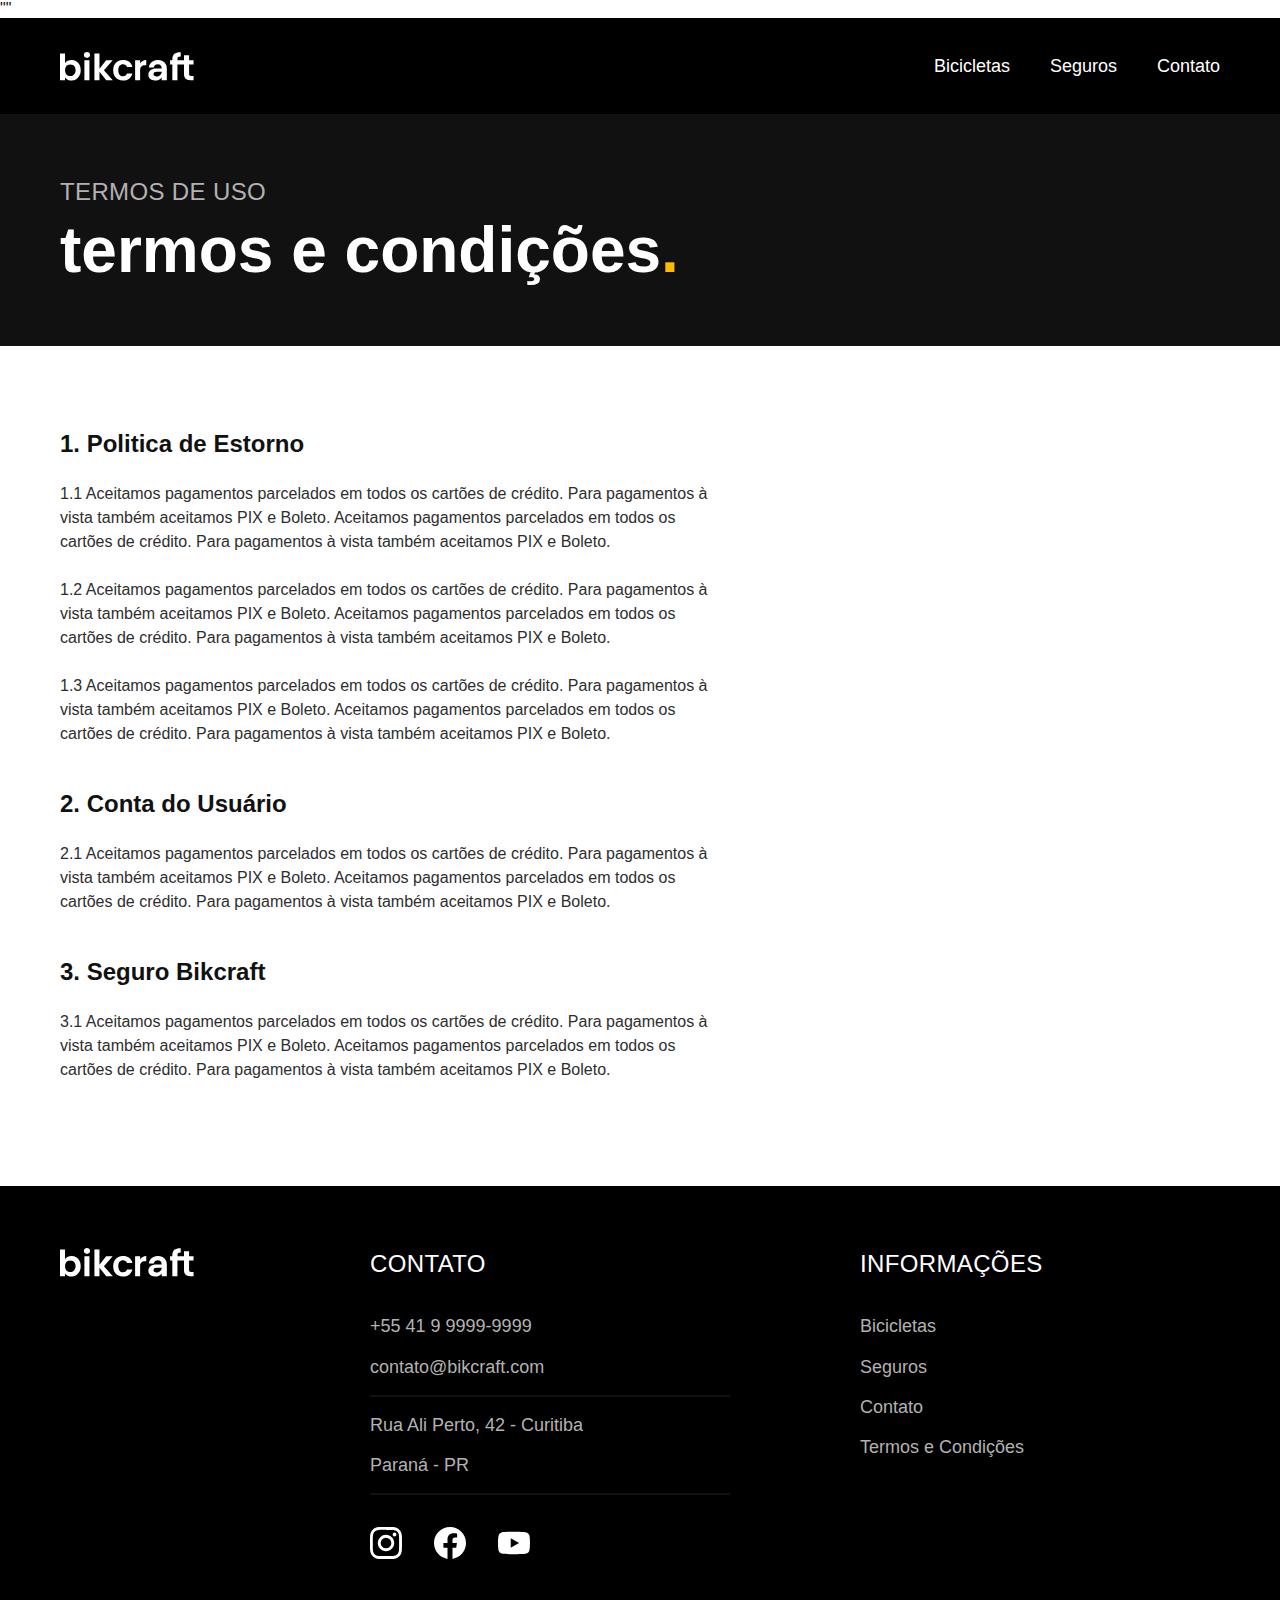
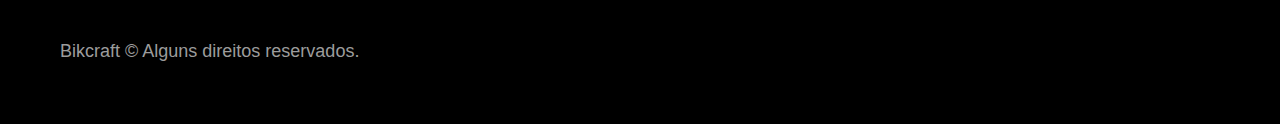
==== termos.html @ 40370502 "termos-e-condicoes" ====
<!DOCTYPE html>
<html lang="pt-br">

<head>
  <meta charset="UTF-8">
  <meta name="viewport" content="width=device-width, initial-scale=1.0">

  <title>Termos e Condições | Bikcraft - Bicicletas Elétricas</title>
  <meta name="description" content="Termos e Condições">

  <link rel="stylesheet" href="./css/style.css">""
</head>

<body>
  <header class="header-bg">
    <div class="header container">
      <a href="./">
        <img src="./img/bikcraft.svg" alt="Bikcraft">
      </a>

      <nav aria-label="primaria">
        <ul class="header-menu font-1-m cor-0">
          <li><a href="./bicicletas.html">Bicicletas</a></li>
          <li><a href="./seguros.html">Seguros</a></li>
          <li><a href="./contatos.html">Contato</a></li>
        </ul>
      </nav>
    </div>
  </header>

  <main>
    <div class="titulo-bg">
      <div class="titulo container">
        <p class="font-2-l-b cor-5">Termos de uso</p>
        <h1 class="font-1-xxl cor-0">termos e condições<span class="cor-p1">.</span></h1>
      </div>
    </div>

    <div class="termos font-2-s cor-10 container">
      <h2 class="font-1-l cor-11">1. Politica de Estorno</h2>
      <p>1.1 Aceitamos pagamentos parcelados em todos os cartões de crédito. Para pagamentos à vista também aceitamos PIX e Boleto. Aceitamos pagamentos parcelados em todos os cartões de crédito. Para pagamentos à vista também aceitamos PIX e Boleto.</p>
      <p>1.2 Aceitamos pagamentos parcelados em todos os cartões de crédito. Para pagamentos à vista também aceitamos PIX e Boleto. Aceitamos pagamentos parcelados em todos os cartões de crédito. Para pagamentos à vista também aceitamos PIX e Boleto.</p>
      <p>1.3 Aceitamos pagamentos parcelados em todos os cartões de crédito. Para pagamentos à vista também aceitamos PIX e Boleto. Aceitamos pagamentos parcelados em todos os cartões de crédito. Para pagamentos à vista também aceitamos PIX e Boleto.</p>
      <h2 class="font-1-l cor-11">2. Conta do Usuário</h2>
      <p>2.1 Aceitamos pagamentos parcelados em todos os cartões de crédito. Para pagamentos à vista também aceitamos PIX e Boleto. Aceitamos pagamentos parcelados em todos os cartões de crédito. Para pagamentos à vista também aceitamos PIX e Boleto.</p>
      <h2 class="font-1-l cor-11">3. Seguro Bikcraft</h2>
      <p>3.1 Aceitamos pagamentos parcelados em todos os cartões de crédito. Para pagamentos à vista também aceitamos PIX e Boleto. Aceitamos pagamentos parcelados em todos os cartões de crédito. Para pagamentos à vista também aceitamos PIX e Boleto.</p>
    </div>
  </main>

  <footer class="footer-bg">
    <div class="footer container">
      <img src="./img/bikcraft.svg" alt="Bikcraft">
      <div class="footer-contato">
        <h3 class="font-2-l-b cor-0">Contato</h3>
        <ul class="font-2-m cor-5">
          <li><a href="tel:+5541999999999">+55 41 9 9999-9999</a></li>
          <li><a href="mailto:">contato@bikcraft.com</a></li>
          <li>Rua Ali Perto, 42 - Curitiba</li>
          <li>Paraná - PR</li>
        </ul>
        <div class="footer-redes">
          <a href="./">
            <img src="./img/redes/instagram.svg" alt="Instagram">
          </a>
          <a href="./">
            <img src="./img/redes/facebook.svg" alt="Facebook">
          </a>
          <a href="./">
            <img src="./img/redes/youtube.svg" alt="Youtube">
          </a>
        </div>
      </div>
      <div class="footer-informacoes">
        <h3 class="font-2-l-b cor-0">Informações</h3>
        <nav>
          <ul class="font-1-m cor-5">
            <li><a href="./bicicletas.html">Bicicletas</a></li>
            <li><a href="./seguros.html">Seguros</a></li>
            <li><a href="./contatos.html">Contato</a></li>
            <li><a href="./termos.html">Termos e Condições</a></li>
          </ul>
        </nav>
      </div>
      <p class="footer-copy font-2-m cor-6">Bikcraft © Alguns direitos reservados.</p>
    </div>
  </footer>
</body>

</html>
---- css/style.css ----
@import "./global/global.css";
@import "./utilidades/tipografia.css";
@import "./utilidades/cores.css";

@import "./global/header.css";
@import "./global/footer.css";

/* Utilidades */
@import "./utilidades/componentes.css";

/* Home */
@import "./home/introducao.css";
@import "./home/tecnologia.css";
@import "./home/parceiros.css";
@import "./home/depoimento.css";

/* Bicicletas */
@import "./bicicletas/bicicletas-lista.css";

/* Seguros */
@import "./seguros/seguros.css";

/* termos */
@import "./termos/termos.css";
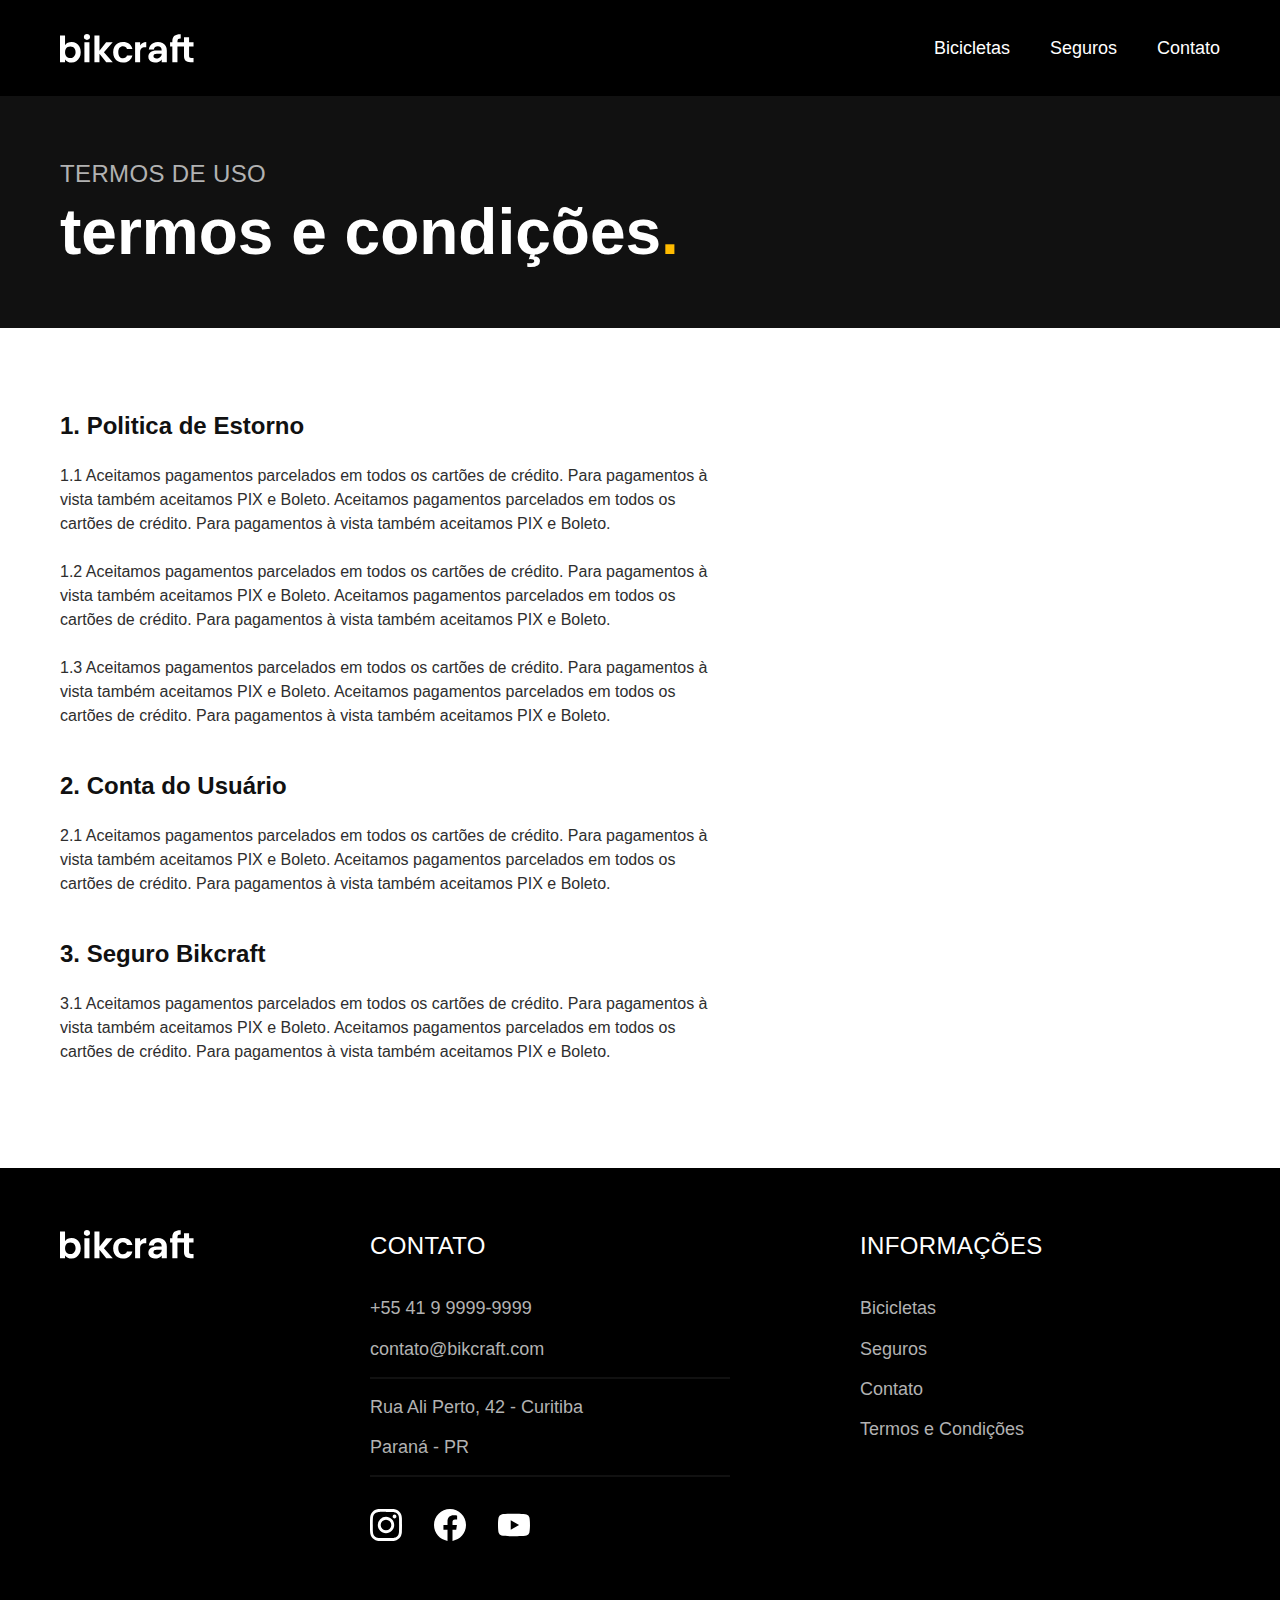
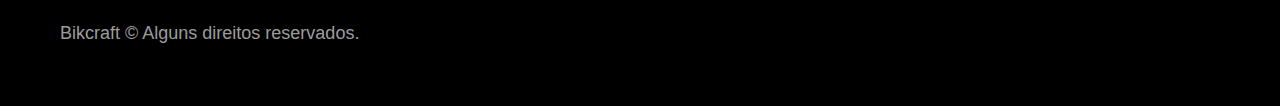
==== commit 4ce70b5a: "Bicicletas" ====
--- a/termos.html
+++ b/termos.html
@@ -5,13 +5,13 @@
   <meta charset="UTF-8">
   <meta name="viewport" content="width=device-width, initial-scale=1.0">
 
-  <title>Termos e Condições | Bikcraft - Bicicletas Elétricas</title>
+  <title>Termos e Condições | Bikcraft</title>
   <meta name="description" content="Termos e Condições">
 
-  <link rel="stylesheet" href="./css/style.css">""
+  <link rel="stylesheet" href="./css/style.css">
 </head>
 
-<body>
+<body id="termos">
   <header class="header-bg">
     <div class="header container">
       <a href="./">
--- a/css/style.css
+++ b/css/style.css
@@ -16,9 +16,10 @@
 
 /* Bicicletas */
 @import "./bicicletas/bicicletas-lista.css";
+@import "./bicicletas/bicicletas.css";
 
 /* Seguros */
 @import "./seguros/seguros.css";
 
 /* termos */
-@import "./termos/termos.css";+@import "./termos/termos.css";
